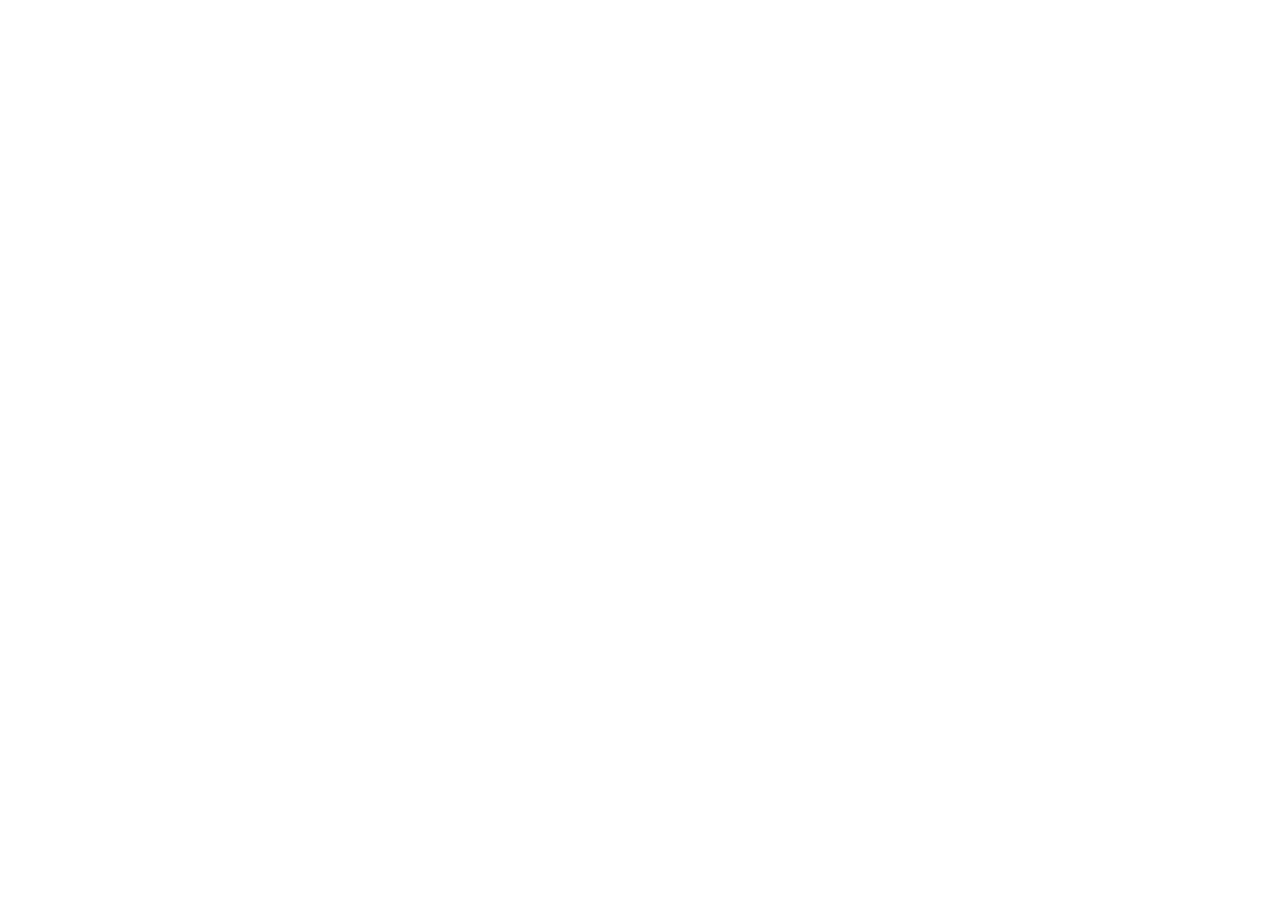
==== admin/index.html @ fbc700bb "Rename index.html to     admin/index.html" ====
<!doctype html>
<html lang="en"><head><meta charset="utf-8"><meta name="viewport" content="width=device-width, initial-scale=1, viewport-fit=cover">
<meta name="robots" content="noindex,nofollow,noarchive"><title>CLASSEEQ Admin</title>
<link rel="preconnect" href="https://fonts.googleapis.com"><link href="https://fonts.googleapis.com/css2?family=Cormorant+Garamond:ital,wght@0,700;1,700&family=Montserrat:wght@500;700;800&display=swap" rel="stylesheet">
<link rel="stylesheet" href="admin.css"></head><body>
<svg width="0" height="0" style="position:absolute" aria-hidden="true"><symbol id="lg" viewBox="0 0 200 200"><path d="M70 42L78 18L94 33L100 10L106 33L122 18L130 42Z" fill="#D4A53A"/><path d="M142 80A55 55 0 1 0 142 150" fill="none" stroke="#0B2A6F" stroke-width="20" stroke-linecap="round"/><path d="M34 158Q104 196 168 136" fill="none" stroke="#D6212F" stroke-width="7" stroke-linecap="round"/><path d="M100 92V86a5 5 0 1 0-5-5M100 92L138 114H62Z" fill="none" stroke="#D4A53A" stroke-width="4" stroke-linejoin="round" stroke-linecap="round"/><path d="M80 124L90 120Q100 128 110 120L120 124L116 140L110 137V154H90V137L84 140Z" fill="#0B2A6F"/></symbol></svg>

<main id="cfg" class="gate" hidden><div class="gcard"><h1 class="disp">Setup needed</h1><p>Open <b>config.js</b> and paste your existing Supabase <b>Project URL</b> and <b>anon public key</b>, then reload this page. See README.md.</p></div></main>

<main id="login" class="gate" hidden><form class="gcard" id="lf" autocomplete="on" novalidate>
<span class="badge"><svg width="60" height="60" viewBox="0 0 200 200" aria-hidden="true"><use href="#lg"/></svg></span>
<h1 class="disp">CLASSEEQ Admin</h1><p class="muted">Authorised administrators only.</p>
<label for="em">Email</label><input id="em" type="email" autocomplete="username" required>
<label for="pw">Password</label><input id="pw" type="password" autocomplete="current-password" required>
<p id="le" class="err" role="alert" hidden></p>
<button class="btn" id="lb" type="submit">Sign in</button></form></main>

<div id="app" hidden>
<aside id="sb" aria-label="Admin navigation"><div class="sbh"><span class="badge sm"><svg width="34" height="34" viewBox="0 0 200 200" aria-hidden="true"><use href="#lg"/></svg></span><b>CLASSEEQ</b></div>
<nav><a href="#overview" data-v="overview"><i>&#9632;</i>Overview</a><a href="#products" data-v="products"><i>&#9776;</i>Products</a><a href="#form" data-v="form" id="nf"><i>&#43;</i>Add product</a><a href="#categories" data-v="categories"><i>&#9670;</i>Categories</a></nav>
<div class="sbf"><a href="../" target="_blank" rel="noopener">View website &#8599;</a><button id="so" class="btn ghost sm">Sign out</button></div></aside>
<div id="shade"></div>
<div class="main"><header class="top"><button id="burger" aria-label="Open menu" aria-expanded="false"><i></i><i></i><i></i></button><h1 id="vt" class="disp">Overview</h1><span id="who" class="muted"></span></header>

<section class="view" id="v-overview"><div class="stats" id="stats"></div>
<div class="panel"><div class="ph2"><h2>Recently added</h2><a class="btn sm" href="#form" data-new>+ New product</a></div><div id="recent"></div></div></section>

<section class="view" id="v-products" hidden><div class="tools"><input id="q" type="search" placeholder="Search products..." aria-label="Search products"><select id="fc" aria-label="Filter by category"></select><select id="fs" aria-label="Filter by status"><option value="">All status</option><option value="pub">Published</option><option value="draft">Unpublished</option><option value="out">Out of stock</option></select><a class="btn sm" href="#form" data-new>+ Add product</a></div>
<div class="panel tw"><table id="tb"><thead><tr><th>Product</th><th>Category</th><th>Price</th><th>Published</th><th>In stock</th><th>Actions</th></tr></thead><tbody></tbody></table><p id="empty" class="muted pad" hidden>No products found.</p></div></section>

<section class="view" id="v-form" hidden><form id="pf" class="panel pad" novalidate>
<div class="fg2"><div><label for="pn">Product name *</label><input id="pn" maxlength="120" required></div><div><label for="pp">Price (&#8358;)</label><input id="pp" type="number" min="0" step="0.01" inputmode="decimal" placeholder="Optional"></div></div>
<div class="fg2"><div><label for="pc">Category *</label><select id="pc" required></select></div><div><label for="ps">Sizes</label><div class="chips" id="sc"></div><div class="quick" id="qs"></div><input id="si" placeholder="Type a size, press Enter"></div></div>
<label for="pd">Description</label><textarea id="pd" rows="4" maxlength="2000"></textarea>
<label for="ci">Available colours</label><div class="chips" id="cc"></div><input id="ci" placeholder="Type a colour, press Enter">
<div class="tg3"><label class="sw"><input type="checkbox" id="fn"><span></span>New arrival</label><label class="sw"><input type="checkbox" id="ff"><span></span>Featured</label><label class="sw"><input type="checkbox" id="fk" checked><span></span>In stock</label><label class="sw"><input type="checkbox" id="fp"><span></span>Published on website</label></div>
<label>Pictures * <small class="muted">First picture is the cover. JPG, PNG or WebP.</small></label>
<div id="dz" class="dz" tabindex="0" role="button" aria-label="Choose pictures"><b>Tap to choose pictures</b><span class="muted">or drag and drop here</span><input id="fi" type="file" accept="image/jpeg,image/png,image/webp" multiple hidden></div>
<div id="imgs" class="imgs"></div>
<div id="pg" class="pg" hidden><div></div><span></span></div><p id="fe" class="err" role="alert" hidden></p>
<div class="acts"><button class="btn" id="sv" type="submit">Save product</button><a class="btn ghost dk" href="#products" id="cx">Cancel</a></div></form></section>

<section class="view" id="v-categories" hidden><form class="tools" id="cf"><input id="cn" maxlength="60" placeholder="New category name" aria-label="New category name"><button class="btn sm" type="submit">Add category</button></form><div class="panel" id="cl"></div></section>
</div></div>
<dialog id="dlg"><h2 id="dt"></h2><p id="dm"></p><div class="acts"><button class="btn ghost dk sm" id="dno">Cancel</button><button class="btn red sm" id="dok">Confirm</button></div></dialog>
<div id="toasts" aria-live="polite"></div>
<script src="../config.js"></script><script src="../js/supabase-lite.js"></script><script src="admin.js"></script></body></html>
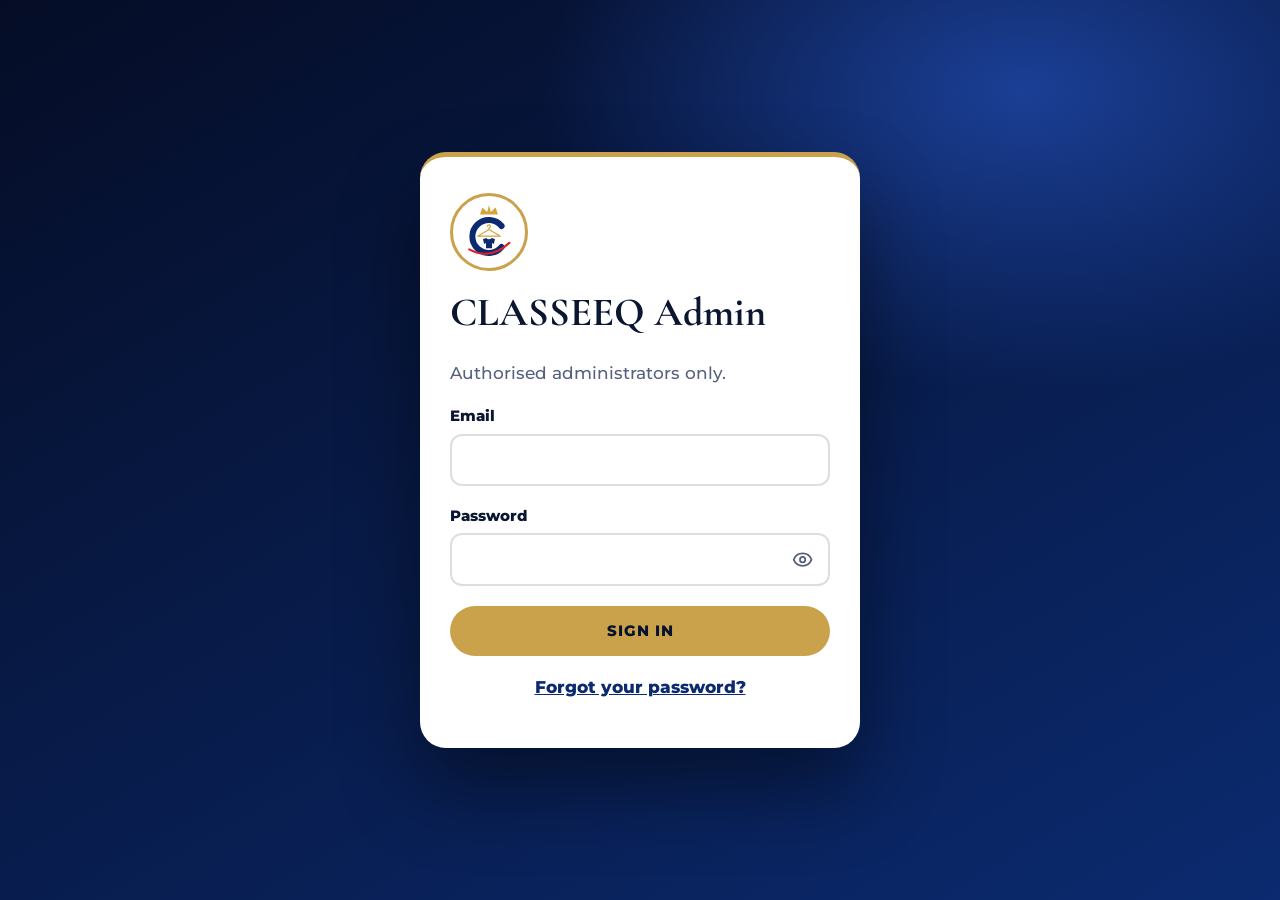
==== commit aa868c8f: "Add files via upload" ====
--- a/admin/index.html
+++ b/admin/index.html
@@ -3,45 +3,63 @@
 <meta name="robots" content="noindex,nofollow,noarchive"><title>CLASSEEQ Admin</title>
 <link rel="preconnect" href="https://fonts.googleapis.com"><link href="https://fonts.googleapis.com/css2?family=Cormorant+Garamond:ital,wght@0,700;1,700&family=Montserrat:wght@500;700;800&display=swap" rel="stylesheet">
 <link rel="stylesheet" href="admin.css"></head><body>
-<svg width="0" height="0" style="position:absolute" aria-hidden="true"><symbol id="lg" viewBox="0 0 200 200"><path d="M70 42L78 18L94 33L100 10L106 33L122 18L130 42Z" fill="#D4A53A"/><path d="M142 80A55 55 0 1 0 142 150" fill="none" stroke="#0B2A6F" stroke-width="20" stroke-linecap="round"/><path d="M34 158Q104 196 168 136" fill="none" stroke="#D6212F" stroke-width="7" stroke-linecap="round"/><path d="M100 92V86a5 5 0 1 0-5-5M100 92L138 114H62Z" fill="none" stroke="#D4A53A" stroke-width="4" stroke-linejoin="round" stroke-linecap="round"/><path d="M80 124L90 120Q100 128 110 120L120 124L116 140L110 137V154H90V137L84 140Z" fill="#0B2A6F"/></symbol></svg>
+<svg width="0" height="0" style="position:absolute" aria-hidden="true"><symbol id="lg" viewBox="0 0 200 200"><path d="M70 42L78 18L94 33L100 10L106 33L122 18L130 42Z" fill="#D4A53A"/><path d="M142 80A55 55 0 1 0 142 150" fill="none" stroke="#0B2A6F" stroke-width="20" stroke-linecap="round"/><path d="M34 158Q104 196 168 136" fill="none" stroke="#D6212F" stroke-width="7" stroke-linecap="round"/><path d="M100 92V86a5 5 0 1 0-5-5M100 92L138 114H62Z" fill="none" stroke="#D4A53A" stroke-width="4" stroke-linejoin="round" stroke-linecap="round"/><path d="M80 124L90 120Q100 128 110 120L120 124L116 140L110 137V154H90V137L84 140Z" fill="#0B2A6F"/></symbol><symbol id="i-dashboard" viewBox="0 0 24 24"><rect width="7" height="9" x="3" y="3" rx="1"/><rect width="7" height="5" x="14" y="3" rx="1"/><rect width="7" height="9" x="14" y="12" rx="1"/><rect width="7" height="5" x="3" y="16" rx="1"/></symbol><symbol id="i-package" viewBox="0 0 24 24"><path d="m7.5 4.27 9 5.15"/><path d="M21 8a2 2 0 0 0-1-1.73l-7-4a2 2 0 0 0-2 0l-7 4A2 2 0 0 0 3 8v8a2 2 0 0 0 1 1.73l7 4a2 2 0 0 0 2 0l7-4A2 2 0 0 0 21 16Z"/><path d="m3.3 7 8.7 5 8.7-5"/><path d="M12 22V12"/></symbol><symbol id="i-plus" viewBox="0 0 24 24"><path d="M5 12h14"/><path d="M12 5v14"/></symbol><symbol id="i-tag" viewBox="0 0 24 24"><path d="M12.586 2.586A2 2 0 0 0 11.172 2H4a2 2 0 0 0-2 2v7.172a2 2 0 0 0 .586 1.414l8.704 8.704a2.426 2.426 0 0 0 3.42 0l6.58-6.58a2.426 2.426 0 0 0 0-3.42z"/><circle cx="7.5" cy="7.5" r=".5" fill="currentColor"/></symbol><symbol id="i-users" viewBox="0 0 24 24"><path d="M16 21v-2a4 4 0 0 0-4-4H6a4 4 0 0 0-4 4v2"/><circle cx="9" cy="7" r="4"/><path d="M22 21v-2a4 4 0 0 0-3-3.87"/><path d="M16 3.13a4 4 0 0 1 0 7.75"/></symbol><symbol id="i-shield" viewBox="0 0 24 24"><path d="M20 13c0 5-3.5 7.5-7.66 8.95a1 1 0 0 1-.67-.01C7.5 20.5 4 18 4 13V6a1 1 0 0 1 1-1c2 0 4.5-1.2 6.24-2.72a1.17 1.17 0 0 1 1.52 0C14.51 3.81 17 5 19 5a1 1 0 0 1 1 1z"/><path d="m9 12 2 2 4-4"/></symbol><symbol id="i-history" viewBox="0 0 24 24"><path d="M3 12a9 9 0 1 0 9-9 9.75 9.75 0 0 0-6.74 2.74L3 8"/><path d="M3 3v5h5"/><path d="M12 7v5l4 2"/></symbol><symbol id="i-logout" viewBox="0 0 24 24"><path d="M9 21H5a2 2 0 0 1-2-2V5a2 2 0 0 1 2-2h4"/><polyline points="16 17 21 12 16 7"/><line x1="21" x2="9" y1="12" y2="12"/></symbol><symbol id="i-external" viewBox="0 0 24 24"><path d="M15 3h6v6"/><path d="M10 14 21 3"/><path d="M18 13v6a2 2 0 0 1-2 2H5a2 2 0 0 1-2-2V8a2 2 0 0 1 2-2h6"/></symbol><symbol id="i-search" viewBox="0 0 24 24"><circle cx="11" cy="11" r="8"/><path d="m21 21-4.3-4.3"/></symbol><symbol id="i-pencil" viewBox="0 0 24 24"><path d="M17 3a2.85 2.83 0 1 1 4 4L7.5 20.5 2 22l1.5-5.5Z"/><path d="m15 5 4 4"/></symbol><symbol id="i-trash" viewBox="0 0 24 24"><path d="M3 6h18"/><path d="M19 6v14c0 1-1 2-2 2H7c-1 0-2-1-2-2V6"/><path d="M8 6V4c0-1 1-2 2-2h4c1 0 2 1 2 2v2"/><line x1="10" x2="10" y1="11" y2="17"/><line x1="14" x2="14" y1="11" y2="17"/></symbol><symbol id="i-eye" viewBox="0 0 24 24"><path d="M2.062 12.348a1 1 0 0 1 0-.696 10.75 10.75 0 0 1 19.876 0 1 1 0 0 1 0 .696 10.75 10.75 0 0 1-19.876 0"/><circle cx="12" cy="12" r="3"/></symbol><symbol id="i-eyeoff" viewBox="0 0 24 24"><path d="M10.733 5.076a10.744 10.744 0 0 1 11.205 6.575 1 1 0 0 1 0 .696 10.747 10.747 0 0 1-1.444 2.49"/><path d="M14.084 14.158a3 3 0 0 1-4.242-4.242"/><path d="M17.479 17.499a10.75 10.75 0 0 1-15.417-5.151 1 1 0 0 1 0-.696 10.75 10.75 0 0 1 4.446-5.143"/><path d="m2 2 20 20"/></symbol><symbol id="i-x" viewBox="0 0 24 24"><path d="M18 6 6 18"/><path d="m6 6 12 12"/></symbol><symbol id="i-check" viewBox="0 0 24 24"><path d="M20 6 9 17l-5-5"/></symbol><symbol id="i-alert" viewBox="0 0 24 24"><path d="m21.73 18-8-14a2 2 0 0 0-3.48 0l-8 14A2 2 0 0 0 4 21h16a2 2 0 0 0 1.73-3"/><path d="M12 9v4"/><path d="M12 17h.01"/></symbol><symbol id="i-key" viewBox="0 0 24 24"><path d="M2.586 17.414A2 2 0 0 0 2 18.828V21a1 1 0 0 0 1 1h3a1 1 0 0 0 1-1v-1a1 1 0 0 1 1-1h1a1 1 0 0 0 1-1v-1a1 1 0 0 1 1-1h.172a2 2 0 0 0 1.414-.586l.814-.814a6.5 6.5 0 1 0-4-4z"/><circle cx="16.5" cy="7.5" r=".5" fill="currentColor"/></symbol><symbol id="i-mail" viewBox="0 0 24 24"><rect width="20" height="16" x="2" y="4" rx="2"/><path d="m22 7-8.97 5.7a1.94 1.94 0 0 1-2.06 0L2 7"/></symbol><symbol id="i-userplus" viewBox="0 0 24 24"><path d="M16 21v-2a4 4 0 0 0-4-4H6a4 4 0 0 0-4 4v2"/><circle cx="9" cy="7" r="4"/><line x1="19" x2="19" y1="8" y2="14"/><line x1="22" x2="16" y1="11" y2="11"/></symbol><symbol id="i-activity" viewBox="0 0 24 24"><path d="M22 12h-2.48a2 2 0 0 0-1.93 1.46l-2.35 8.36a.25.25 0 0 1-.48 0L9.24 2.18a.25.25 0 0 0-.48 0l-2.35 8.36A2 2 0 0 1 4.49 12H2"/></symbol><symbol id="i-star" viewBox="0 0 24 24"><path d="M11.525 2.295a.53.53 0 0 1 .95 0l2.31 4.679a2.123 2.123 0 0 0 1.595 1.16l5.166.756a.53.53 0 0 1 .294.904l-3.736 3.638a2.123 2.123 0 0 0-.611 1.878l.882 5.14a.53.53 0 0 1-.771.56l-4.618-2.428a2.122 2.122 0 0 0-1.973 0L6.396 21.01a.53.53 0 0 1-.77-.56l.881-5.139a2.122 2.122 0 0 0-.611-1.879L2.16 9.795a.53.53 0 0 1 .294-.906l5.165-.755a2.122 2.122 0 0 0 1.597-1.16z"/></symbol><symbol id="i-upload" viewBox="0 0 24 24"><path d="M21 15v4a2 2 0 0 1-2 2H5a2 2 0 0 1-2-2v-4"/><polyline points="17 8 12 3 7 8"/><line x1="12" x2="12" y1="3" y2="15"/></symbol><symbol id="i-lock" viewBox="0 0 24 24"><rect width="18" height="11" x="3" y="11" rx="2" ry="2"/><path d="M7 11V7a5 5 0 0 1 10 0v4"/></symbol><symbol id="i-spin" viewBox="0 0 24 24"><path d="M21 12a9 9 0 1 1-6.219-8.56"/></symbol><symbol id="i-menu" viewBox="0 0 24 24"><line x1="4" x2="20" y1="12" y2="12"/><line x1="4" x2="20" y1="6" y2="6"/><line x1="4" x2="20" y1="18" y2="18"/></symbol><symbol id="i-up" viewBox="0 0 24 24"><path d="m18 15-6-6-6 6"/></symbol><symbol id="i-down" viewBox="0 0 24 24"><path d="m6 9 6 6 6-6"/></symbol></svg>
 
-<main id="cfg" class="gate" hidden><div class="gcard"><h1 class="disp">Setup needed</h1><p>Open <b>config.js</b> and paste your existing Supabase <b>Project URL</b> and <b>anon public key</b>, then reload this page. See README.md.</p></div></main>
+<main id="cfg" class="gate" hidden><div class="gcard"><h1 class="disp">Setup needed</h1><p>Open <b>config.js</b> and paste your Supabase <b>Project URL</b> and <b>anon public key</b>, then reload.</p></div></main>
 
-<main id="login" class="gate" hidden><form class="gcard" id="lf" autocomplete="on" novalidate>
-<span class="badge"><svg width="60" height="60" viewBox="0 0 200 200" aria-hidden="true"><use href="#lg"/></svg></span>
-<h1 class="disp">CLASSEEQ Admin</h1><p class="muted">Authorised administrators only.</p>
+<main id="login" class="gate" hidden><form class="gcard" id="lf" novalidate>
+<span class="badge"><svg width="60" height="60" viewBox="0 0 200 200" aria-hidden="true"><use href="#lg"/></svg></span><h1 class="disp">CLASSEEQ Admin</h1><p class="muted">Authorised administrators only.</p>
 <label for="em">Email</label><input id="em" type="email" autocomplete="username" required>
-<label for="pw">Password</label><input id="pw" type="password" autocomplete="current-password" required>
-<p id="le" class="err" role="alert" hidden></p>
-<button class="btn" id="lb" type="submit">Sign in</button></form></main>
+<label for="pw">Password</label><div class="pwf"><input id="pw" type="password" autocomplete="current-password" required><button type="button" class="eye" data-eye="pw" aria-label="Show or hide password"><svg class="i " aria-hidden="true"><use href="#i-eye"/></svg></button></div>
+<p id="le" class="err" role="alert" hidden></p><p id="lo" class="okmsg" role="status" hidden></p>
+<button class="btn" id="lb" type="submit">Sign in</button>
+<button class="lnk" id="fp" type="button">Forgot your password?</button></form></main>
+
+<main id="setpw" class="gate" hidden><form class="gcard" id="sf" novalidate>
+<span class="badge"><svg class="i big" aria-hidden="true"><use href="#i-key"/></svg></span><h1 class="disp" id="sft">Set your password</h1><p class="muted">Choose a new password for your administrator account.</p>
+<label for="sp1">New password</label><div class="pwf"><input id="sp1" type="password" autocomplete="new-password" required><button type="button" class="eye" data-eye="sp1" aria-label="Show or hide password"><svg class="i " aria-hidden="true"><use href="#i-eye"/></svg></button></div><label for="sp2">Confirm new password</label><div class="pwf"><input id="sp2" type="password" autocomplete="new-password" required><button type="button" class="eye" data-eye="sp2" aria-label="Show or hide password"><svg class="i " aria-hidden="true"><use href="#i-eye"/></svg></button></div>
+<p id="se" class="err" role="alert" hidden></p><button class="btn" id="sb2" type="submit">Save password</button></form></main>
 
 <div id="app" hidden>
 <aside id="sb" aria-label="Admin navigation"><div class="sbh"><span class="badge sm"><svg width="34" height="34" viewBox="0 0 200 200" aria-hidden="true"><use href="#lg"/></svg></span><b>CLASSEEQ</b></div>
-<nav><a href="#overview" data-v="overview"><i>&#9632;</i>Overview</a><a href="#products" data-v="products"><i>&#9776;</i>Products</a><a href="#form" data-v="form" id="nf"><i>&#43;</i>Add product</a><a href="#categories" data-v="categories"><i>&#9670;</i>Categories</a></nav>
-<div class="sbf"><a href="../" target="_blank" rel="noopener">View website &#8599;</a><button id="so" class="btn ghost sm">Sign out</button></div></aside>
+<nav><a href="#overview" data-v="overview"><svg class="i " aria-hidden="true"><use href="#i-dashboard"/></svg><span>Overview</span></a><a href="#products" data-v="products"><svg class="i " aria-hidden="true"><use href="#i-package"/></svg><span>Products</span></a><a href="#form" data-v="form" id="nf"><svg class="i " aria-hidden="true"><use href="#i-plus"/></svg><span>Add product</span></a><a href="#categories" data-v="categories"><svg class="i " aria-hidden="true"><use href="#i-tag"/></svg><span>Categories</span></a><a href="#team" data-v="team"><svg class="i " aria-hidden="true"><use href="#i-users"/></svg><span>Team &amp; Admins</span></a><a href="#activity" data-v="activity"><svg class="i " aria-hidden="true"><use href="#i-history"/></svg><span>Activity</span></a><a href="#settings" data-v="settings"><svg class="i " aria-hidden="true"><use href="#i-shield"/></svg><span>Settings &amp; Security</span></a></nav>
+<div class="sbf"><a href="../" target="_blank" rel="noopener"><svg class="i " aria-hidden="true"><use href="#i-external"/></svg><span>View website</span></a><button id="so" class="btn ghost sm"><svg class="i " aria-hidden="true"><use href="#i-logout"/></svg>Sign out</button></div></aside>
 <div id="shade"></div>
-<div class="main"><header class="top"><button id="burger" aria-label="Open menu" aria-expanded="false"><i></i><i></i><i></i></button><h1 id="vt" class="disp">Overview</h1><span id="who" class="muted"></span></header>
+<div class="main"><header class="top"><button id="burger" aria-label="Open menu" aria-expanded="false"><svg class="i " aria-hidden="true"><use href="#i-menu"/></svg></button><h1 id="vt" class="disp">Overview</h1><span id="who" class="who"></span></header>
 
 <section class="view" id="v-overview"><div class="stats" id="stats"></div>
-<div class="panel"><div class="ph2"><h2>Recently added</h2><a class="btn sm" href="#form" data-new>+ New product</a></div><div id="recent"></div></div></section>
+<div class="two"><div class="panel"><div class="ph2"><h2>Inventory by category</h2></div><div id="bars" class="pad"></div></div><div class="panel"><div class="ph2"><h2>Low stock alerts</h2></div><div id="lowl"></div></div></div>
+<div class="two"><div class="panel"><div class="ph2"><h2>Recently added</h2><a class="btn sm" href="#form" data-new><svg class="i " aria-hidden="true"><use href="#i-plus"/></svg>New product</a></div><div id="recent"></div></div><div class="panel"><div class="ph2"><h2>Recent activity</h2><a class="lnk" href="#activity">View all</a></div><div id="feed"></div></div></div></section>
 
-<section class="view" id="v-products" hidden><div class="tools"><input id="q" type="search" placeholder="Search products..." aria-label="Search products"><select id="fc" aria-label="Filter by category"></select><select id="fs" aria-label="Filter by status"><option value="">All status</option><option value="pub">Published</option><option value="draft">Unpublished</option><option value="out">Out of stock</option></select><a class="btn sm" href="#form" data-new>+ Add product</a></div>
-<div class="panel tw"><table id="tb"><thead><tr><th>Product</th><th>Category</th><th>Price</th><th>Published</th><th>In stock</th><th>Actions</th></tr></thead><tbody></tbody></table><p id="empty" class="muted pad" hidden>No products found.</p></div></section>
+<section class="view" id="v-products" hidden><div class="tools"><div class="sf"><svg class="i " aria-hidden="true"><use href="#i-search"/></svg><input id="q" type="search" placeholder="Search products..." aria-label="Search products"></div><select id="fc" aria-label="Filter by category"></select><select id="fs" aria-label="Filter by status"><option value="">All status</option><option value="pub">Published</option><option value="draft">Unpublished</option><option value="low">Low stock</option><option value="out">Out of stock</option></select><select id="so2" aria-label="Sort"><option value="new">Newest first</option><option value="old">Oldest first</option><option value="az">Name A-Z</option><option value="pl">Price low to high</option><option value="ph">Price high to low</option><option value="stock">Stock low to high</option></select><a class="btn sm" href="#form" data-new><svg class="i " aria-hidden="true"><use href="#i-plus"/></svg>Add product</a></div>
+<p id="cnt" class="muted cnt"></p><div class="panel tw"><table id="tb"><thead><tr><th>Product</th><th>Category</th><th>Price</th><th>Stock</th><th>Published</th><th>Actions</th></tr></thead><tbody></tbody></table><p id="empty" class="muted pad" hidden>No products found.</p></div></section>
 
 <section class="view" id="v-form" hidden><form id="pf" class="panel pad" novalidate>
 <div class="fg2"><div><label for="pn">Product name *</label><input id="pn" maxlength="120" required></div><div><label for="pp">Price (&#8358;)</label><input id="pp" type="number" min="0" step="0.01" inputmode="decimal" placeholder="Optional"></div></div>
-<div class="fg2"><div><label for="pc">Category *</label><select id="pc" required></select></div><div><label for="ps">Sizes</label><div class="chips" id="sc"></div><div class="quick" id="qs"></div><input id="si" placeholder="Type a size, press Enter"></div></div>
+<div class="fg2"><div><label for="pc">Category *</label><select id="pc" required></select></div><div><label for="fq">Stock quantity</label><input id="fq" type="number" min="0" step="1" inputmode="numeric" placeholder="Optional (leave empty if not tracked)"></div></div>
+<label for="ps">Sizes</label><div class="chips" id="sc"></div><div class="quick" id="qs"></div><input id="si" placeholder="Type a size, press Enter">
 <label for="pd">Description</label><textarea id="pd" rows="4" maxlength="2000"></textarea>
 <label for="ci">Available colours</label><div class="chips" id="cc"></div><input id="ci" placeholder="Type a colour, press Enter">
 <div class="tg3"><label class="sw"><input type="checkbox" id="fn"><span></span>New arrival</label><label class="sw"><input type="checkbox" id="ff"><span></span>Featured</label><label class="sw"><input type="checkbox" id="fk" checked><span></span>In stock</label><label class="sw"><input type="checkbox" id="fp"><span></span>Published on website</label></div>
 <label>Pictures * <small class="muted">First picture is the cover. JPG, PNG or WebP.</small></label>
-<div id="dz" class="dz" tabindex="0" role="button" aria-label="Choose pictures"><b>Tap to choose pictures</b><span class="muted">or drag and drop here</span><input id="fi" type="file" accept="image/jpeg,image/png,image/webp" multiple hidden></div>
-<div id="imgs" class="imgs"></div>
-<div id="pg" class="pg" hidden><div></div><span></span></div><p id="fe" class="err" role="alert" hidden></p>
+<div id="dz" class="dz" tabindex="0" role="button" aria-label="Choose pictures"><svg class="i big" aria-hidden="true"><use href="#i-upload"/></svg><b>Tap to choose pictures</b><span class="muted">or drag and drop here</span><input id="fi" type="file" accept="image/jpeg,image/png,image/webp" multiple hidden></div>
+<div id="imgs" class="imgs"></div><div id="pg" class="pg" hidden><div></div><span></span></div><p id="fe" class="err" role="alert" hidden></p>
 <div class="acts"><button class="btn" id="sv" type="submit">Save product</button><a class="btn ghost dk" href="#products" id="cx">Cancel</a></div></form></section>
 
-<section class="view" id="v-categories" hidden><form class="tools" id="cf"><input id="cn" maxlength="60" placeholder="New category name" aria-label="New category name"><button class="btn sm" type="submit">Add category</button></form><div class="panel" id="cl"></div></section>
+<section class="view" id="v-categories" hidden><form class="tools" id="cf"><input id="cn" maxlength="60" placeholder="New category name" aria-label="New category name"><button class="btn sm" type="submit"><svg class="i " aria-hidden="true"><use href="#i-plus"/></svg>Add category</button></form><div class="panel" id="cl"></div></section>
+
+<section class="view" id="v-team" hidden><div class="panel pad"><h2 class="h2">Invite an administrator</h2><p class="muted">They get full access to the dashboard. The invitation is created securely on the server.</p>
+<form id="tf" novalidate><label for="te">Email address</label><input id="te" type="email" autocomplete="off" required>
+<label class="sw tp"><input type="checkbox" id="tc"><span></span>Create with a temporary password instead of sending an email</label><div id="tpw" hidden><label for="tp">Temporary password (min. 8 characters)</label><div class="pwf"><input id="tp" type="password" autocomplete="new-password" required><button type="button" class="eye" data-eye="tp" aria-label="Show or hide password"><svg class="i " aria-hidden="true"><use href="#i-eye"/></svg></button></div></div>
+<p id="tfe" class="err" role="alert" hidden></p><div class="acts"><button class="btn" id="tb2" type="submit"><svg class="i " aria-hidden="true"><use href="#i-userplus"/></svg>Invite admin</button></div></form></div>
+<div class="panel" style="margin-top:20px"><div class="ph2"><h2>Administrators</h2><button class="btn sm ghost dk" id="tr">Refresh</button></div><div id="tl"></div></div></section>
+
+<section class="view" id="v-activity" hidden><div class="tools"><div class="sf"><svg class="i " aria-hidden="true"><use href="#i-search"/></svg><input id="aq" type="search" placeholder="Search activity..." aria-label="Search activity"></div><select id="af" aria-label="Filter activity"><option value="">All activity</option><option value="product">Products</option><option value="category">Categories</option><option value="admin">Admins</option></select></div><div class="panel" id="al"></div></section>
+
+<section class="view" id="v-settings" hidden><div class="two"><div class="panel pad"><h2 class="h2">Your account</h2><dl class="dl"><dt>Email</dt><dd id="se1"></dd><dt>Role</dt><dd>Administrator</dd><dt>Last sign in</dt><dd id="se2"></dd></dl><button class="btn ghost dk sm" id="so3"><svg class="i " aria-hidden="true"><use href="#i-logout"/></svg>Sign out of this device</button></div>
+<div class="panel pad"><h2 class="h2">Change password</h2><form id="cpf" novalidate><label for="cp0">Current password</label><div class="pwf"><input id="cp0" type="password" autocomplete="current-password" required><button type="button" class="eye" data-eye="cp0" aria-label="Show or hide password"><svg class="i " aria-hidden="true"><use href="#i-eye"/></svg></button></div><label for="cp1">New password (min. 8 characters)</label><div class="pwf"><input id="cp1" type="password" autocomplete="new-password" required><button type="button" class="eye" data-eye="cp1" aria-label="Show or hide password"><svg class="i " aria-hidden="true"><use href="#i-eye"/></svg></button></div><div class="meter"><div></div></div><label for="cp2">Confirm new password</label><div class="pwf"><input id="cp2" type="password" autocomplete="new-password" required><button type="button" class="eye" data-eye="cp2" aria-label="Show or hide password"><svg class="i " aria-hidden="true"><use href="#i-eye"/></svg></button></div><p id="cpe" class="err" role="alert" hidden></p><div class="acts"><button class="btn" id="cpb" type="submit"><svg class="i " aria-hidden="true"><use href="#i-key"/></svg>Update password</button></div></form></div></div>
+<div class="panel pad" style="margin-top:20px"><h2 class="h2">Inventory alerts</h2><p class="muted">Show a low-stock warning when a product's quantity is at or below:</p><div class="fg2"><div><input id="lt" type="number" min="0" step="1" aria-label="Low stock threshold"></div><div><button class="btn sm" id="ltb">Save threshold</button></div></div></div></section>
 </div></div>
 <dialog id="dlg"><h2 id="dt"></h2><p id="dm"></p><div class="acts"><button class="btn ghost dk sm" id="dno">Cancel</button><button class="btn red sm" id="dok">Confirm</button></div></dialog>
 <div id="toasts" aria-live="polite"></div>
-<script src="../config.js"></script><script src="../js/supabase-lite.js"></script><script src="admin.js"></script></body></html>
+<script src="../config.js"></script><script src="../js/supabase-lite.js"></script><script src="admin.js"></script></body></html>
--- a/admin/admin.css
+++ b/admin/admin.css
@@ -0,0 +1,69 @@
+:root{--ink:#07122E;--navy:#0B2A6F;--gold:#C9A24B;--gold2:#E7CB86;--red:#C8202F;--ok:#1E8E4E;--bg:#F3EFE6;--card:#fff;--text:#0B1630;--muted:#566080;--line:rgba(11,22,48,.14);--ease:cubic-bezier(.2,.7,.2,1);box-sizing:border-box;padding-top:env(safe-area-inset-top,0px);padding-bottom:env(safe-area-inset-bottom,0px)}
+@media (prefers-color-scheme:dark){:root:not([data-theme="light"]){--bg:#060E24;--card:#0D1A3E;--text:#F3EEE0;--muted:#B9C3E0;--line:rgba(243,238,224,.18)}}
+*,*::before,*::after{box-sizing:inherit}body{margin:0;background:var(--bg);color:var(--text);font:500 17px/1.55 Montserrat,Arial,sans-serif;overflow-x:hidden}
+[hidden]{display:none!important}a{color:inherit;text-decoration:none}button,input,select,textarea{font:inherit;color:inherit}img{max-width:100%;display:block}
+.disp{font-family:'Cormorant Garamond',Georgia,serif;font-weight:700}.muted{color:var(--muted)}.pad{padding:22px}
+.btn{display:inline-flex;align-items:center;justify-content:center;gap:8px;min-height:50px;padding:11px 26px;border-radius:50px;border:2px solid transparent;background:var(--gold);color:var(--ink);font-weight:800;font-size:15px;letter-spacing:1px;text-transform:uppercase;cursor:pointer;transition:transform .25s var(--ease),box-shadow .25s,background .25s}
+.btn:hover{transform:translateY(-2px);box-shadow:0 10px 22px rgba(201,162,75,.35)}.btn:active{transform:scale(.96)}.btn:disabled{opacity:.6;cursor:wait;transform:none}
+.btn.sm{min-height:44px;padding:8px 18px;font-size:14px}.btn.ghost{background:transparent;border-color:rgba(255,255,255,.6);color:#fff}.btn.ghost.dk{border-color:var(--line);color:var(--text)}.btn.red{background:var(--red);color:#fff}
+:focus-visible{outline:3px solid var(--gold);outline-offset:2px}
+label{display:block;font-weight:800;font-size:15px;margin:18px 0 6px}input:not([type=checkbox]),select,textarea{width:100%;min-height:50px;padding:11px 14px;border-radius:12px;border:2px solid var(--line);background:var(--card);transition:border-color .25s,box-shadow .25s}
+input:focus,select:focus,textarea:focus{outline:none;border-color:var(--gold);box-shadow:0 0 0 4px rgba(201,162,75,.2)}
+.gate{min-height:100svh;display:grid;place-items:center;padding:20px;background:radial-gradient(800px 500px at 80% 10%,#1B3F96,transparent 60%),linear-gradient(150deg,#050D26,#0B2A6F)}
+.gcard{width:min(440px,100%);background:var(--card);border-radius:26px;padding:36px 30px;border-top:5px solid var(--gold);box-shadow:0 40px 80px rgba(0,0,0,.45);animation:up .6s var(--ease)}.gcard h1{margin:10px 0 0;font-size:40px}.gcard .btn{width:100%;margin-top:20px}
+@keyframes up{from{opacity:0;transform:translateY(24px)}}.badge{display:inline-grid;place-items:center;width:78px;height:78px;border-radius:50%;background:#fff;border:3px solid var(--gold)}.badge.sm{width:46px;height:46px;border-width:2px}
+.err{color:var(--red);font-weight:700;margin:12px 0 0}
+#app{display:flex;min-height:100svh}#sb{width:270px;flex:none;background:linear-gradient(180deg,#050D26,#0B2A6F);color:#fff;display:flex;flex-direction:column;padding:22px 16px;position:sticky;top:0;height:100svh;z-index:30}
+.sbh{display:flex;align-items:center;gap:12px;font-weight:800;letter-spacing:4px;margin-bottom:28px}#sb nav{display:flex;flex-direction:column;gap:6px;flex:1}
+#sb nav a{display:flex;align-items:center;gap:14px;padding:13px 16px;border-radius:14px;font-weight:700;transition:background .3s,transform .3s}#sb nav a i{font-style:normal;color:var(--gold2);width:20px;text-align:center}
+#sb nav a:hover{background:rgba(255,255,255,.1);transform:translateX(4px)}#sb nav a.on{background:var(--gold);color:var(--ink)}#sb nav a.on i{color:var(--ink)}.sbf{display:flex;flex-direction:column;gap:12px}.sbf a{color:var(--gold2);font-weight:700;padding:6px 4px}
+.main{flex:1;min-width:0;padding:0 28px 60px}.top{display:flex;align-items:center;gap:16px;padding:22px 0}.top h1{margin:0;font-size:38px;flex:1}#burger{display:none;min-width:50px;min-height:50px;border-radius:12px;border:2px solid var(--line);background:var(--card);cursor:pointer;flex-direction:column;align-items:center;justify-content:center;gap:5px}#burger i{display:block;width:22px;height:2px;background:var(--text)}
+.view{animation:up .45s var(--ease)}.stats{display:grid;grid-template-columns:repeat(3,1fr);gap:18px;margin-bottom:24px}
+.stat{background:var(--card);border:1px solid var(--line);border-radius:20px;padding:22px;position:relative;overflow:hidden;transition:transform .3s var(--ease),box-shadow .3s}.stat:hover{transform:translateY(-5px);box-shadow:0 18px 34px rgba(7,18,46,.15)}
+.stat::after{content:"";position:absolute;right:-20px;top:-20px;width:90px;height:90px;border-radius:50%;background:radial-gradient(var(--gold2),transparent 70%);opacity:.5}.stat small{font-weight:800;letter-spacing:2px;color:var(--muted);text-transform:uppercase;font-size:13px}.stat b{display:block;font:700 54px/1.1 'Cormorant Garamond',serif}
+.panel{background:var(--card);border:1px solid var(--line);border-radius:22px;overflow:hidden}.ph2{display:flex;justify-content:space-between;align-items:center;padding:18px 22px;border-bottom:1px solid var(--line)}.ph2 h2{margin:0;font-size:22px}
+.rc{display:flex;align-items:center;gap:14px;padding:14px 22px;border-bottom:1px solid var(--line)}.rc:last-child{border:0}.rc div{flex:1;min-width:0}.rc b,.rc small{display:block;overflow:hidden;text-overflow:ellipsis;white-space:nowrap}
+.th{width:62px;height:62px;border-radius:14px;object-fit:cover;background:#ccd;border:1px solid var(--line);flex:none}
+.tools{display:flex;gap:12px;flex-wrap:wrap;margin-bottom:18px}.tools input{flex:2 1 220px}.tools select{flex:1 1 160px}
+.tw{overflow-x:auto}table{width:100%;border-collapse:collapse}th{text-align:left;padding:14px 16px;font-size:13px;letter-spacing:2px;text-transform:uppercase;color:var(--muted);border-bottom:1px solid var(--line)}td{padding:14px 16px;border-bottom:1px solid var(--line);vertical-align:middle}
+tbody tr{transition:background .25s}tbody tr:hover{background:rgba(201,162,75,.1)}.pc{display:flex;align-items:center;gap:14px;min-width:220px}.pc b{display:block}.tag{display:inline-block;padding:2px 10px;border-radius:20px;font-size:12px;font-weight:800;margin:2px 4px 0 0;background:var(--ink);color:var(--gold2)}.tag.f{background:var(--gold);color:var(--ink)}
+.ab{display:flex;gap:8px}.ib{min-width:46px;min-height:46px;border-radius:12px;border:2px solid var(--line);background:none;cursor:pointer;font-weight:800;transition:.25s}.ib:hover{border-color:var(--gold);background:rgba(201,162,75,.15)}.ib.d:hover{border-color:var(--red);color:var(--red);background:rgba(200,32,47,.1)}
+.sw{display:inline-flex;align-items:center;gap:12px;margin:0;cursor:pointer;font-weight:700}.sw input{position:absolute;opacity:0}.sw span{width:52px;height:30px;border-radius:30px;background:#9aa3bb;position:relative;transition:background .3s;flex:none}.sw span::after{content:"";position:absolute;left:3px;top:3px;width:24px;height:24px;border-radius:50%;background:#fff;transition:transform .3s var(--ease)}
+.sw input:checked+span{background:var(--ok)}.sw input:checked+span::after{transform:translateX(22px)}.sw input:focus-visible+span{outline:3px solid var(--gold);outline-offset:2px}td .sw{gap:0}
+.fg2{display:grid;grid-template-columns:1fr 1fr;gap:20px}.tg3{display:flex;gap:18px 30px;flex-wrap:wrap;margin:24px 0 6px}
+.chips{display:flex;flex-wrap:wrap;gap:8px;margin-bottom:8px}.chip{display:inline-flex;align-items:center;gap:8px;background:var(--ink);color:#fff;border-radius:30px;padding:6px 8px 6px 16px;font-weight:700;animation:up .3s}.chip button{width:28px;height:28px;border-radius:50%;border:0;background:rgba(255,255,255,.2);color:#fff;cursor:pointer}
+.quick{display:flex;gap:6px;flex-wrap:wrap;margin-bottom:8px}.quick button{min-height:40px;min-width:46px;border-radius:30px;border:2px solid var(--line);background:none;cursor:pointer;font-weight:800}.quick button:hover{border-color:var(--gold)}
+.dz{border:2px dashed var(--gold);border-radius:20px;padding:30px;text-align:center;cursor:pointer;display:grid;gap:4px;transition:background .3s,transform .3s}.dz:hover,.dz.over{background:rgba(201,162,75,.15);transform:scale(1.01)}
+.imgs{display:grid;grid-template-columns:repeat(auto-fill,minmax(140px,1fr));gap:14px;margin-top:16px}.im{position:relative;border-radius:16px;overflow:hidden;border:2px solid var(--line);aspect-ratio:1;animation:up .3s}.im img{width:100%;height:100%;object-fit:cover}.im.cv{border-color:var(--gold)}
+.im .cvl{position:absolute;left:8px;top:8px;background:var(--gold);color:var(--ink);font-size:12px;font-weight:800;padding:2px 10px;border-radius:20px}.im .bt{position:absolute;right:6px;bottom:6px;display:flex;gap:6px}.im .bt button{width:40px;height:40px;border-radius:50%;border:0;background:rgba(7,18,46,.85);color:#fff;cursor:pointer;font-size:18px}.im .bt button:hover{background:var(--red)}
+.pg{height:34px;border-radius:30px;background:var(--line);position:relative;overflow:hidden;margin-top:20px}.pg div{height:100%;width:0;background:linear-gradient(90deg,var(--gold),var(--ok));transition:width .25s}.pg span{position:absolute;inset:0;display:grid;place-items:center;font-weight:800;font-size:14px}
+.acts{display:flex;gap:12px;flex-wrap:wrap;margin-top:26px;justify-content:flex-end}.acts .btn{min-width:150px}
+dialog{border:0;border-radius:24px;padding:28px;width:min(440px,92vw);background:var(--card);color:var(--text);box-shadow:0 40px 80px rgba(0,0,0,.5)}dialog::backdrop{background:rgba(3,8,24,.7);backdrop-filter:blur(4px)}dialog[open]{animation:up .3s}dialog h2{margin:0 0 8px;font-family:'Cormorant Garamond',serif;font-size:30px}
+#toasts{position:fixed;right:16px;bottom:calc(16px + env(safe-area-inset-bottom,0px));display:grid;gap:10px;z-index:90;width:min(380px,calc(100vw - 32px))}.toast{padding:14px 18px;border-radius:14px;background:var(--ink);color:#fff;font-weight:700;border-left:6px solid var(--ok);box-shadow:0 14px 30px rgba(0,0,0,.35);opacity:0;transform:translateX(30px);transition:.4s var(--ease)}.toast.err{border-color:var(--red)}.toast.in{opacity:1;transform:none}
+#shade{display:none}.cr{display:flex;justify-content:space-between;align-items:center;gap:12px;padding:14px 22px;border-bottom:1px solid var(--line)}.cr:last-child{border:0}
+@media (max-width:1000px){.stats{grid-template-columns:repeat(2,1fr)}}
+@media (max-width:860px){#sb{position:fixed;left:0;top:0;transform:translateX(-100%);transition:transform .4s var(--ease);width:min(300px,86vw)}#sb.open{transform:none}#shade.on{display:block;position:fixed;inset:0;background:rgba(3,8,24,.6);z-index:25}#burger{display:flex}.main{padding:0 16px 60px}.top h1{font-size:30px}#who{display:none}.fg2{grid-template-columns:1fr;gap:0}
+table,thead,tbody,tr,td{display:block}thead{display:none}tbody tr{padding:14px 16px;border-bottom:1px solid var(--line)}td{border:0;padding:6px 0;display:flex;justify-content:space-between;align-items:center;gap:12px}td::before{content:attr(data-l);font-weight:800;font-size:13px;letter-spacing:1px;text-transform:uppercase;color:var(--muted)}td.nm::before{display:none}td.nm{display:block}.stat b{font-size:44px}.acts .btn{flex:1}}
+@media (max-width:420px){.stats{gap:10px}.stat{padding:16px}.stat b{font-size:38px}}
+@media (prefers-reduced-motion:reduce){*{animation:none!important;transition:none!important}}
+
+/* ---- v2: icons, loading, new pages ---- */
+.i{width:1.25em;height:1.25em;fill:none;stroke:currentColor;stroke-width:2;stroke-linecap:round;stroke-linejoin:round;flex:none;vertical-align:middle}.i.big{width:34px;height:34px;color:var(--navy)}
+#sb nav a .i{color:var(--gold2)}#sb nav a.on .i{color:var(--ink)}#sb nav a span{flex:1}.sbf a{display:flex;align-items:center;gap:10px}
+#burger .i{width:26px;height:26px}.sf{position:relative;flex:2 1 220px}.sf .i{position:absolute;left:14px;top:15px;color:var(--muted)}.sf input{padding-left:44px}
+.lnk{background:none;border:0;color:var(--navy);font-weight:800;text-decoration:underline;cursor:pointer;padding:12px 4px;min-height:48px}@media (prefers-color-scheme:dark){.lnk{color:var(--gold2)}}.gcard .lnk{display:block;margin:6px auto 0;width:auto}
+.okmsg{color:var(--ok);font-weight:700;margin:12px 0 0}.who{font-weight:700}.h2{margin:0 0 6px;font-size:24px}.cnt{margin:0 0 10px}
+.two{display:grid;grid-template-columns:1fr 1fr;gap:20px;margin-bottom:24px}.pwf{position:relative}.pwf input{padding-right:56px}.eye{position:absolute;right:4px;top:2px;min-width:46px;min-height:46px;border:0;background:none;cursor:pointer;color:var(--muted)}
+.stat{display:grid;gap:4px}.stat .si{width:44px;height:44px;border-radius:14px;display:grid;place-items:center;background:var(--ink);color:var(--gold2);margin-bottom:6px}.stat.warn .si{background:var(--red);color:#fff}
+.bar{display:grid;grid-template-columns:130px 1fr 40px;gap:12px;align-items:center;margin:10px 0}.bar .t{height:14px;border-radius:14px;background:var(--line);overflow:hidden}.bar .t div{height:100%;border-radius:14px;background:linear-gradient(90deg,var(--gold),var(--gold2));transition:width .8s var(--ease)}
+.tag.low{background:#E69B00;color:#1b1200}.tag.out{background:var(--red);color:#fff}.tag.ok{background:var(--ok);color:#fff}
+.ac{display:flex;gap:14px;align-items:flex-start;padding:14px 22px;border-bottom:1px solid var(--line)}.ac:last-child{border:0}.ac .ci{width:40px;height:40px;border-radius:12px;background:var(--ink);color:var(--gold2);display:grid;place-items:center;flex:none}.ac div{flex:1;min-width:0}.ac small{display:block}
+.av{width:46px;height:46px;border-radius:50%;background:var(--navy);color:var(--gold2);display:grid;place-items:center;font-weight:800;flex:none;text-transform:uppercase}.tm{display:flex;align-items:center;gap:14px;padding:14px 22px;border-bottom:1px solid var(--line)}.tm:last-child{border:0}.tm>div{flex:1;min-width:0}.tm b{display:block;overflow:hidden;text-overflow:ellipsis}
+.dl{display:grid;grid-template-columns:110px 1fr;gap:8px 12px;margin:14px 0 22px}.dl dt{font-weight:800;color:var(--muted)}.dl dd{margin:0;word-break:break-all}.tp{margin-top:18px}
+.meter{height:8px;border-radius:8px;background:var(--line);margin-top:10px;overflow:hidden}.meter div{height:100%;width:0;background:var(--red);transition:width .3s,background .3s}
+.sk{border-radius:20px;min-height:140px;background:linear-gradient(90deg,var(--line),rgba(201,162,75,.2),var(--line));background-size:200% 100%;animation:sh 1.2s infinite}@keyframes sh{to{background-position:-200% 0}}
+.btn.busy{pointer-events:none;opacity:.8}.btn.busy .i{animation:rot .8s linear infinite}@keyframes rot{to{transform:rotate(360deg)}}.ib .i{width:20px;height:20px;margin:auto}.ib{display:grid;place-items:center}
+.chip button .i{width:16px;height:16px}.im .bt button{display:grid;place-items:center}.im .bt .i{width:20px;height:20px}.dz .i{margin:0 auto}
+@media (max-width:860px){.two{grid-template-columns:1fr}.bar{grid-template-columns:100px 1fr 34px}.dl{grid-template-columns:1fr}.tm,.ac{padding:14px 16px}.tools .btn{flex:1}}
+.top h1{line-height:1.1}.tm b{overflow-wrap:anywhere}
+@media (max-width:860px){.top h1{font-size:28px}.tm{flex-wrap:wrap}.tm>div{flex:1 1 150px}.tm .tag{order:3}}
